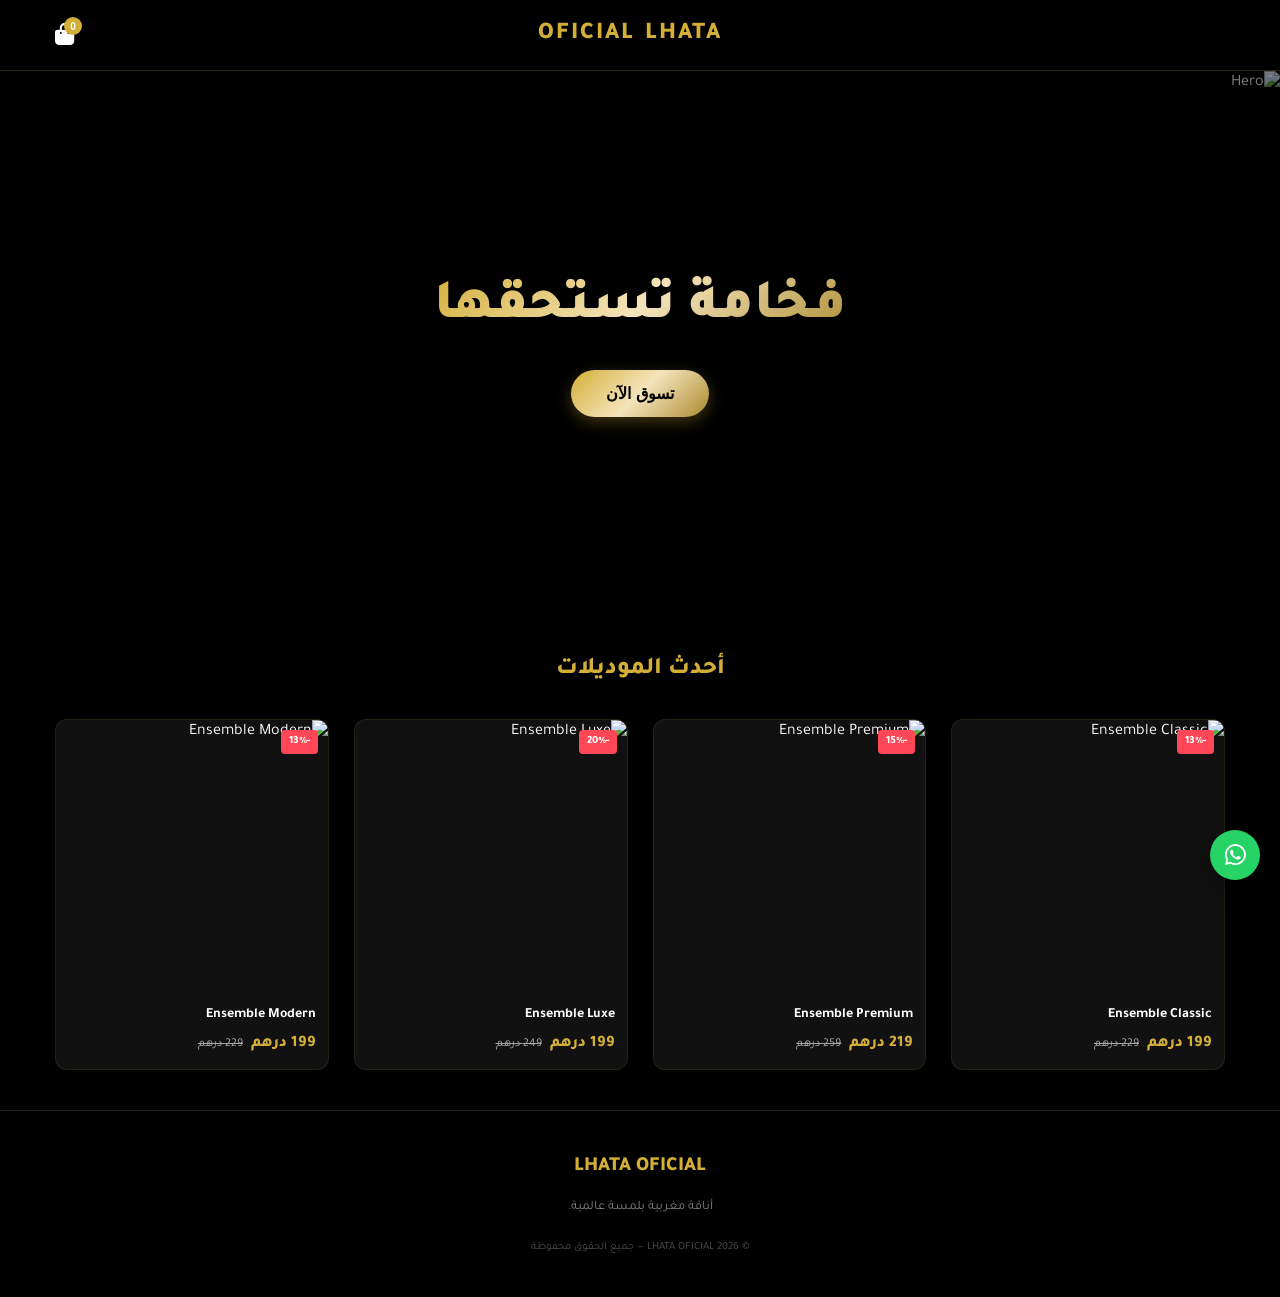
==== index.html @ 442c7bfe "Add files via upload" ====
<!DOCTYPE html>
<html lang="ar" dir="rtl">
<head>
    <meta charset="UTF-8">
    <meta name="viewport" content="width=device-width, initial-scale=1.0">
    <title>LHATA OFICIAL | Luxury Store</title>
    <link rel="preconnect" href="https://fonts.googleapis.com">
    <link rel="preconnect" href="https://fonts.gstatic.com" crossorigin>
    <link href="https://fonts.googleapis.com/css2?family=Tajawal:wght@400;700;800;900&display=swap" rel="stylesheet">
    <link rel="stylesheet" href="https://cdnjs.cloudflare.com/ajax/libs/font-awesome/6.4.0/css/all.min.css">
    <link rel="stylesheet" href="style.css">
</head>
<body>

    <header class="site-header">
        <div class="nav-inner">
            <div style="width: 40px;"></div> <!-- Spacer for balance -->
            <a href="index.html" class="nav-logo">
                LHATA <span>OFICIAL</span>
            </a>
            <button class="icon-btn" onclick="toggleCart()">
                <i class="fas fa-shopping-bag"></i>
                <span class="badge" id="cartBadge">0</span>
            </button>
        </div>
    </header>

    <section class="hero">
        <img src="images/6032874041250614618.jpg" alt="Hero" loading="eager">
        <div class="hero-content">
            <h1 class="hero-title">فخامة تستحقها</h1>
            <button class="btn-gold" onclick="window.location.href='shop.html'">تسوق الآن</button>
        </div>
    </section>

    <section class="section">
        <h2 class="section-title">أحدث الموديلات</h2>
        <div class="grid" id="featuredGrid"></div>
    </section>

    <footer style="background: #000; color: #fff; padding: 40px 20px; text-align: center; border-top: 1px solid #222;">
        <div style="font-size: 20px; font-weight: 900; color: var(--accent); margin-bottom: 15px;">LHATA OFICIAL</div>
        <p style="opacity: 0.5; font-size: 13px; margin-bottom: 20px;">أناقة مغربية بلمسة عالمية.</p>
        <div style="font-size: 11px; opacity: 0.3;">© 2026 LHATA OFICIAL — جميع الحقوق محفوظة</div>
    </footer>

    <div class="drawer-overlay" id="cartOverlay" onclick="toggleCart()"></div>
    <div class="drawer" id="cartDrawer">
        <div class="drawer-header">
            <span style="font-weight: 800; color: var(--accent);">سلة التسوق</span>
            <button class="icon-btn" onclick="toggleCart()"><i class="fas fa-times"></i></button>
        </div>
        <div class="drawer-body" id="cartBody"></div>
        <div class="drawer-footer" id="cartFoot" style="display:none">
            <div style="display:flex; justify-content:space-between; margin-bottom:15px; font-weight:800;">
                <span>المجموع:</span>
                <span id="cartTotal" style="color: var(--accent);">0 درهم</span>
            </div>
            <button class="submit-btn" onclick="window.location.href='shop.html'">إتمام الطلب</button>
        </div>
    </div>

    <a href="https://wa.me/212635208269" class="whatsapp-float" target="_blank">
        <i class="fab fa-whatsapp"></i>
    </a>

    <script src="shared_data.js"></script>
    <script>
        let cart = JSON.parse(sessionStorage.getItem('wz_cart') || '[]');
        
        function updateBadge() {
            document.getElementById('cartBadge').textContent = cart.length;
        }

        function toggleCart() {
            document.getElementById('cartDrawer').classList.toggle('open');
            document.getElementById('cartOverlay').classList.toggle('open');
            renderCart();
        }

        function renderCart() {
            const body = document.getElementById('cartBody');
            const foot = document.getElementById('cartFoot');
            if (!cart.length) {
                body.innerHTML = '<p style="text-align:center; padding:40px; opacity:0.3; font-size:14px;">السلة فارغة</p>';
                foot.style.display = 'none';
                return;
            }
            let total = 0;
            body.innerHTML = cart.map((item, idx) => {
                total += parseInt(item.price);
                return `
                    <div style="display:flex; gap:12px; margin-bottom:15px; align-items:center; background:#111; padding:10px; border-radius:8px;">
                        <img src="${item.img}" style="width:50px; height:50px; object-fit:cover; border-radius:4px;">
                        <div style="flex:1">
                            <div style="font-weight:700; font-size:13px;">${item.name}</div>
                            <div style="font-size:11px; color:var(--text-muted);">${item.color} · ${item.size}</div>
                            <div style="font-weight:800; color:var(--accent); font-size:14px;">${item.price} د</div>
                        </div>
                        <button onclick="rmCart(${idx})" style="background:none; border:none; color:#ff4757; cursor:pointer;"><i class="fas fa-trash-alt"></i></button>
                    </div>
                `;
            }).join('');
            document.getElementById('cartTotal').textContent = total + ' درهم';
            foot.style.display = 'block';
        }

        function rmCart(idx) {
            cart.splice(idx, 1);
            sessionStorage.setItem('wz_cart', JSON.stringify(cart));
            updateBadge();
            renderCart();
        }

        function renderFeatured() {
            const grid = document.getElementById('featuredGrid');
            grid.innerHTML = products.map(p => {
                const disc = Math.round((1 - p.price / p.originalPrice) * 100);
                return `
                    <div class="pcard reveal" onclick="window.location.href='product.html?id=${p.id}'">
                        <div class="pcard-img">
                            <img src="${p.images[0]}" alt="${p.name}" loading="lazy">
                            ${disc > 0 ? `<span class="pcard-badge">-${disc}%</span>` : ''}
                        </div>
                        <div class="pcard-body">
                            <div class="pcard-name">${p.name}</div>
                            <div class="pcard-price">
                                <span class="price-now">${p.price} درهم</span>
                                <span class="price-old">${p.originalPrice} درهم</span>
                            </div>
                        </div>
                    </div>
                `;
            }).join('');
        }

        document.addEventListener('DOMContentLoaded', () => {
            updateBadge();
            renderFeatured();
        });
    </script>
</body>
</html>
---- style.css ----
/* 
   LHATA OFICIAL - Luxury Black & Gold Edition
   Optimized for Mobile & Speed
*/

:root {
  --primary: #000000;
  --accent: #d4af37; /* Gold */
  --accent-dark: #aa8a2e;
  --bg: #000000;
  --card-bg: #111111;
  --text: #ffffff;
  --text-muted: #aaaaaa;
  --white: #ffffff;
  --gold-gradient: linear-gradient(135deg, #d4af37 0%, #f4e4bc 50%, #aa8a2e 100%);
  
  --shadow: 0 10px 30px rgba(0,0,0,0.5);
  --radius: 12px;
  --transition: all 0.3s cubic-bezier(0.4, 0, 0.2, 1);
}

* { box-sizing: border-box; margin: 0; padding: 0; -webkit-tap-highlight-color: transparent; }
body { font-family: 'Tajawal', sans-serif; background: var(--bg); color: var(--text); line-height: 1.6; direction: rtl; overflow-x: hidden; }
a { text-decoration: none; color: inherit; }

/* Header */
.site-header { position: sticky; top: 0; z-index: 1000; background: rgba(0,0,0,0.9); backdrop-filter: blur(10px); border-bottom: 1px solid rgba(212, 175, 55, 0.2); }
.nav-inner { max-width: 1200px; margin: 0 auto; padding: 0 15px; height: 70px; display: flex; align-items: center; justify-content: space-between; }
.nav-logo { font-size: 24px; font-weight: 900; color: var(--accent); text-transform: uppercase; letter-spacing: 2px; display: flex; align-items: center; gap: 10px; }
.nav-logo img { height: 40px; width: auto; }
.nav-actions { display: flex; gap: 15px; align-items: center; }
.icon-btn { background: none; border: none; font-size: 22px; cursor: pointer; color: var(--white); position: relative; transition: var(--transition); }
.icon-btn:hover { color: var(--accent); }
.badge { position: absolute; top: -5px; right: -8px; background: var(--accent); color: var(--black); font-size: 10px; width: 18px; height: 18px; border-radius: 50%; display: flex; align-items: center; justify-content: center; font-weight: 800; }

/* Hero */
.hero { position: relative; height: 60vh; background: var(--primary); overflow: hidden; display: flex; align-items: center; justify-content: center; }
.hero img { position: absolute; inset: 0; width: 100%; height: 100%; object-fit: cover; opacity: 0.5; }
.hero-content { position: relative; z-index: 1; text-align: center; padding: 20px; }
.hero-title { font-size: clamp(32px, 8vw, 56px); font-weight: 900; margin-bottom: 15px; background: var(--gold-gradient); -webkit-background-clip: text; -webkit-text-fill-color: transparent; }
.btn-gold { padding: 14px 35px; background: var(--gold-gradient); color: #000; font-weight: 800; font-size: 16px; border: none; border-radius: 50px; cursor: pointer; transition: var(--transition); box-shadow: 0 5px 15px rgba(212, 175, 55, 0.3); }
.btn-gold:hover { transform: translateY(-3px); box-shadow: 0 8px 20px rgba(212, 175, 55, 0.5); }

/* Grid */
.section { padding: 40px 15px; max-width: 1200px; margin: 0 auto; }
.section-title { font-size: 24px; font-weight: 800; margin-bottom: 30px; text-align: center; color: var(--accent); }
.grid { display: grid; grid-template-columns: repeat(2, 1fr); gap: 15px; }
@media (min-width: 768px) { .grid { grid-template-columns: repeat(auto-fill, minmax(250px, 1fr)); gap: 25px; } }

/* Product Card */
.pcard { background: var(--card-bg); border-radius: var(--radius); overflow: hidden; border: 1px solid rgba(212, 175, 55, 0.1); transition: var(--transition); }
.pcard:hover { border-color: var(--accent); transform: translateY(-5px); }
.pcard-img { position: relative; aspect-ratio: 1; overflow: hidden; }
.pcard-img img { width: 100%; height: 100%; object-fit: cover; transition: transform 0.5s ease; }
.pcard:hover .pcard-img img { transform: scale(1.05); }
.pcard-badge { position: absolute; top: 10px; right: 10px; background: #ff4757; color: #fff; padding: 3px 8px; font-size: 11px; font-weight: 800; border-radius: 4px; }
.pcard-body { padding: 12px; }
.pcard-name { font-size: 14px; font-weight: 700; margin-bottom: 5px; white-space: nowrap; overflow: hidden; text-overflow: ellipsis; }
.pcard-price { display: flex; align-items: center; gap: 8px; }
.price-now { color: var(--accent); font-weight: 800; font-size: 16px; }
.price-old { color: var(--text-muted); text-decoration: line-through; font-size: 12px; }

/* Product Page */
.product-page { padding: 20px 15px; max-width: 1200px; margin: 0 auto; }
.product-gallery { margin-bottom: 25px; }
.main-img { width: 100%; border-radius: var(--radius); aspect-ratio: 1; object-fit: cover; border: 1px solid rgba(212, 175, 55, 0.2); }
.thumb-grid { display: grid; grid-template-columns: repeat(4, 1fr); gap: 10px; margin-top: 10px; }
.thumb-img { width: 100%; aspect-ratio: 1; object-fit: cover; border-radius: 8px; cursor: pointer; border: 2px solid transparent; opacity: 0.6; }
.thumb-img.active { border-color: var(--accent); opacity: 1; }

.product-info h1 { font-size: 24px; font-weight: 800; margin-bottom: 10px; }
.product-info .price { font-size: 22px; font-weight: 800; color: var(--accent); margin-bottom: 15px; }
.product-info .desc { color: var(--text-muted); font-size: 14px; margin-bottom: 25px; }

/* Options */
.option-group { margin-bottom: 20px; }
.option-label { display: block; font-weight: 700; margin-bottom: 10px; font-size: 13px; color: var(--accent); }
.chips { display: flex; gap: 10px; flex-wrap: wrap; }
.chip { padding: 8px 18px; border: 1px solid rgba(255,255,255,0.1); border-radius: 8px; cursor: pointer; font-size: 14px; font-weight: 700; transition: var(--transition); background: #1a1a1a; }
.chip.active { border-color: var(--accent); color: var(--accent); background: rgba(212, 175, 55, 0.1); }
.color-chip { width: 32px; height: 32px; border-radius: 50%; border: 2px solid rgba(255,255,255,0.2); cursor: pointer; transition: var(--transition); }
.color-chip.active { border-color: var(--accent); transform: scale(1.1); }

/* Form */
.order-card { background: #111; padding: 20px; border-radius: var(--radius); border: 1px solid rgba(212, 175, 55, 0.1); margin-top: 30px; }
.form-field { margin-bottom: 15px; }
.form-field label { display: block; font-weight: 700; margin-bottom: 8px; font-size: 13px; }
.form-field input, .form-field textarea { width: 100%; padding: 12px; background: #1a1a1a; border: 1px solid rgba(255,255,255,0.1); border-radius: 8px; color: #fff; font-family: inherit; outline: none; }
.form-field input:focus { border-color: var(--accent); }
.submit-btn { width: 100%; padding: 16px; background: var(--gold-gradient); color: #000; border: none; border-radius: 8px; font-weight: 900; font-size: 16px; cursor: pointer; transition: var(--transition); }

/* Cart Drawer */
.drawer-overlay { position: fixed; inset: 0; background: rgba(0,0,0,0.7); z-index: 1500; display: none; }
.drawer-overlay.open { display: block; }
.drawer { position: fixed; top: 0; left: -100%; width: 85%; max-width: 350px; height: 100%; background: #000; z-index: 2000; transition: 0.3s ease; display: flex; flex-direction: column; border-right: 1px solid rgba(212, 175, 55, 0.2); }
.drawer.open { left: 0; }
.drawer-header { padding: 20px; border-bottom: 1px solid #222; display: flex; justify-content: space-between; align-items: center; }
.drawer-body { flex: 1; overflow-y: auto; padding: 15px; }
.drawer-footer { padding: 20px; border-top: 1px solid #222; }

/* Success Box */
.success-box { text-align: center; padding: 30px 15px; }
.suc-ico { font-size: 40px; color: var(--accent); margin-bottom: 15px; }

/* WhatsApp */
.whatsapp-float { position: fixed; bottom: 20px; right: 20px; width: 50px; height: 50px; background: #25d366; color: white; border-radius: 50%; display: flex; align-items: center; justify-content: center; font-size: 24px; box-shadow: var(--shadow); z-index: 1000; }

/* Animations */
@keyframes fadeIn { from { opacity: 0; transform: translateY(10px); } to { opacity: 1; transform: translateY(0); } }
.reveal { animation: fadeIn 0.5s ease forwards; }

/* Loading Spinner */
.spinner { width: 20px; height: 20px; border: 3px solid rgba(0,0,0,0.1); border-top-color: #000; border-radius: 50%; animation: spin 0.8s linear infinite; display: inline-block; vertical-align: middle; margin-left: 8px; }
@keyframes spin { to { transform: rotate(360deg); } }
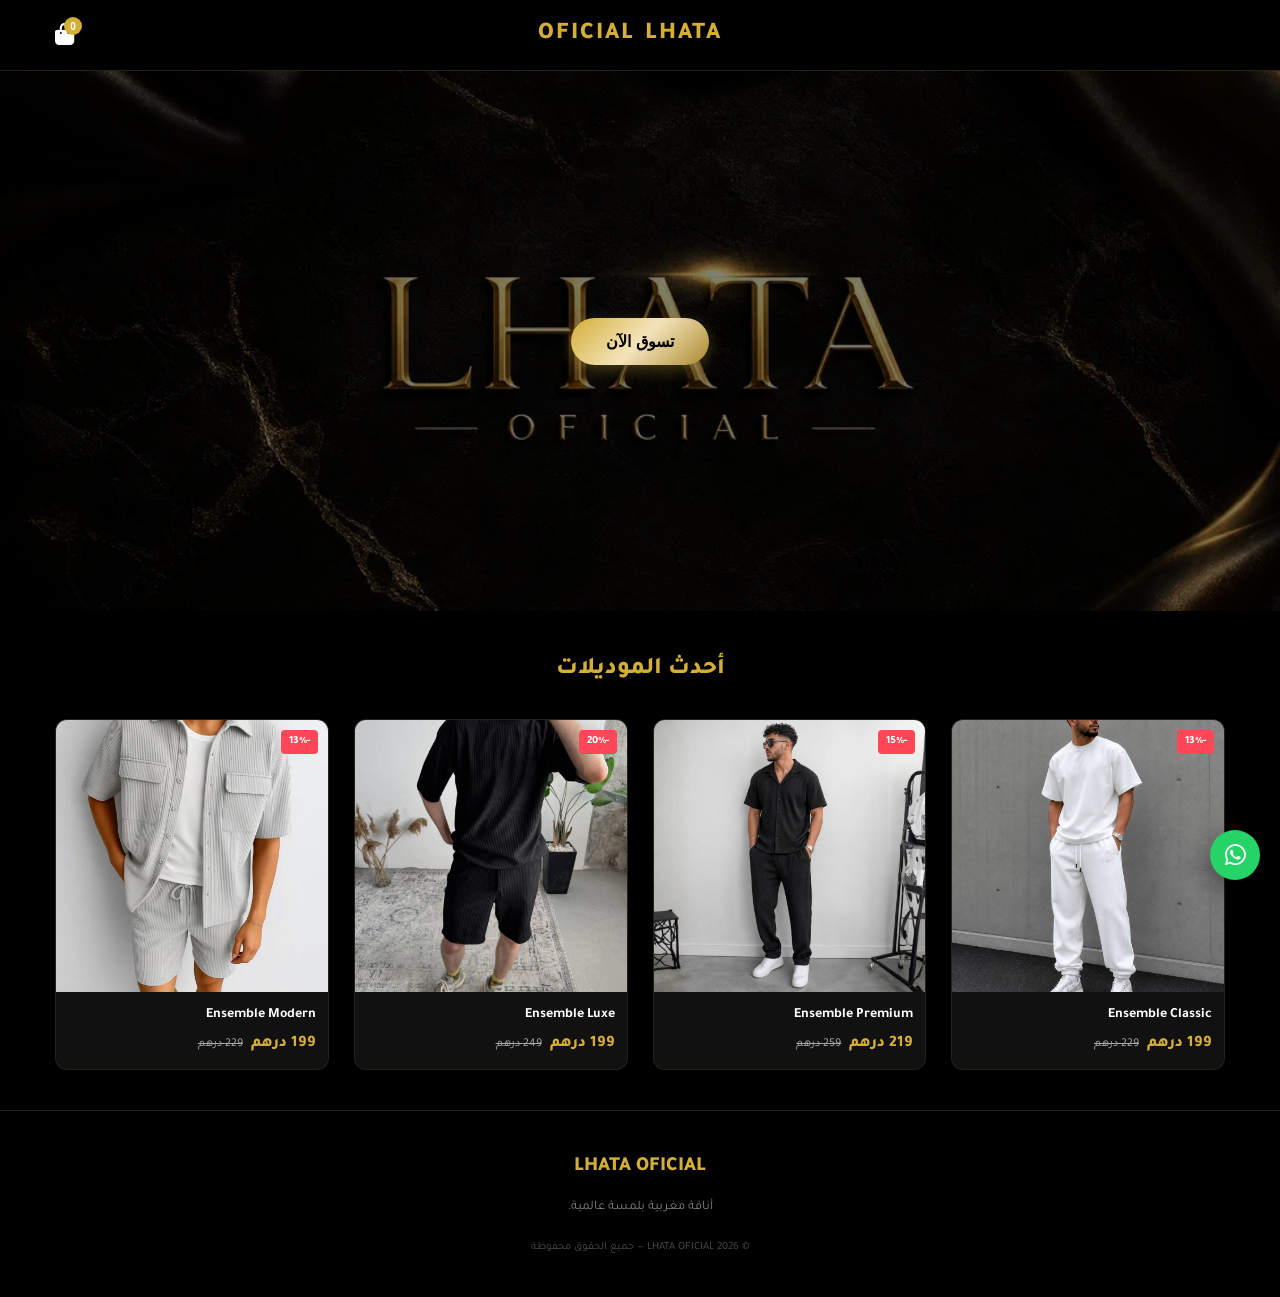
==== commit b299d513: "Update index.html" ====
--- a/index.html
+++ b/index.html
@@ -26,9 +26,8 @@
     </header>
 
     <section class="hero">
-        <img src="images/6032874041250614618.jpg" alt="Hero" loading="eager">
+        <img src="HCfplUY9m0IKUpbhOOoAI4-img-1_1778248790000_na1fn_YnJhbmRfaGVyb19iZw.webp" alt="Hero" loading="eager">
         <div class="hero-content">
-            <h1 class="hero-title">فخامة تستحقها</h1>
             <button class="btn-gold" onclick="window.location.href='shop.html'">تسوق الآن</button>
         </div>
     </section>
